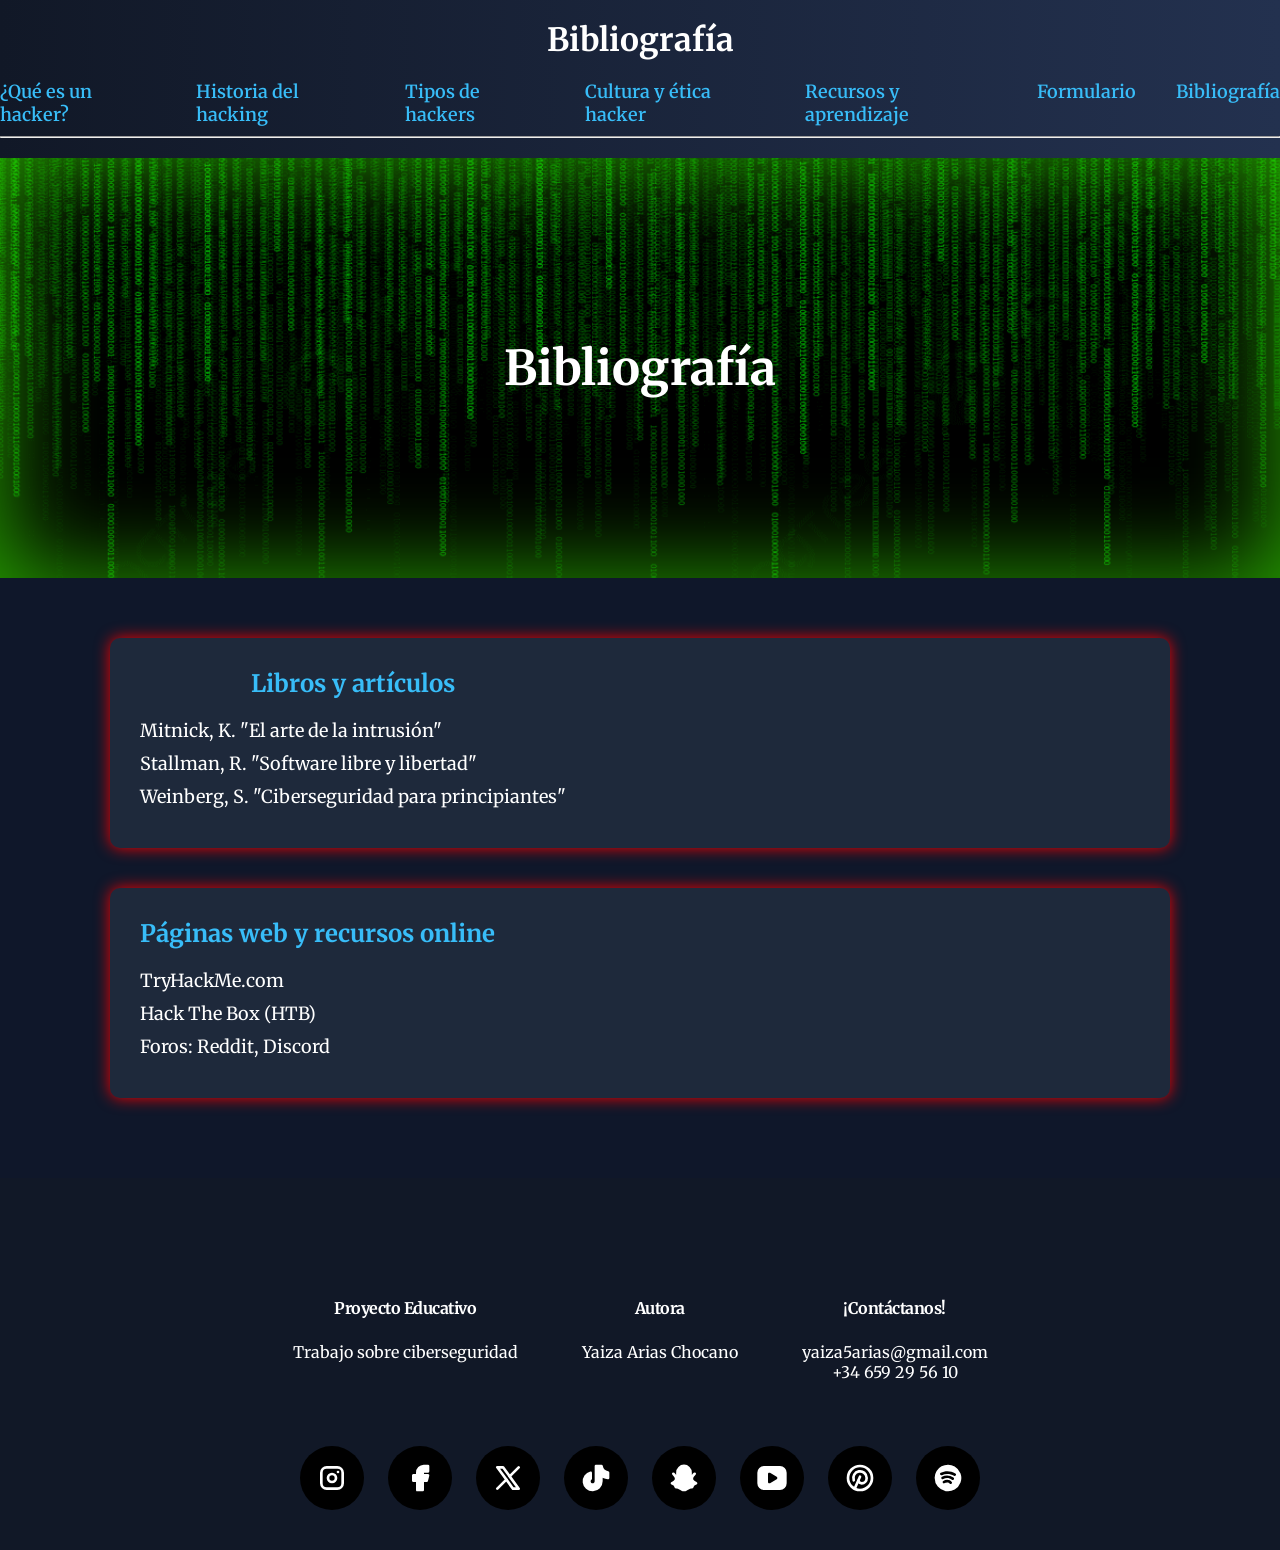
==== bibliography.html @ fdbdb53c "primer commit" ====
<!DOCTYPE html>
<html lang="es">

<head>
    <title>Hackers</title>
    <meta charset="UTF-8">
    <meta name="description" content="Proyecto web sobre hackers">
    <meta name="viewport" content="width=device-width, initial-scale=1.0">
    <meta name="author" content="Yaiza">
    <meta name="robots" content="index, follow">
    <meta name="keywords" content="hackers, hacking, ciberseguridad, seguridad informática">
    <meta name="theme-color" content="#000000">
    <meta http-equiv="X-UA-Compatible" content="IE=edge">
    <link rel="stylesheet" href="styles.css">
    <link rel="icon" type="image/png" href="./img/favico.png" sizes="32x32">
    <link rel="preconnect" href="https://fonts.googleapis.com">
    <link rel="preconnect" href="https://fonts.gstatic.com" crossorigin>
    <link href="https://fonts.googleapis.com/css2?family=Merriweather:wght@300;400;700&display=swap" rel="stylesheet">
</head>

<body>
    <header>
        <h1>Bibliografía</h1>
        <nav>
            <ul>
                <li><a href="./index.html">¿Qué es un hacker?</a></li>
                <li><a href="./history.html">Historia del hacking</a></li>
                <li><a href="./tipes.html">Tipos de hackers</a></li>
                <li><a href="./culture.html">Cultura y ética hacker</a></li>
                <li><a href="./resources.html">Recursos y aprendizaje</a></li>
                <li><a href="./formulary.html">Formulario</a></li>
                <li><a href="./bibliography.html">Bibliografía</a></li>
            </ul>
        </nav>
        <hr>
    </header>
        <div class="cabecera1">
            <div class="container">
                <h1>Bibliografía</h1>
            </div>
        </div>


    <div class="container">
        <div class="card">

            <div >
                <h2>Libros y artículos</h2>
                <ul>
                    <li>Mitnick, K. "El arte de la intrusión"</li>
                    <li>Stallman, R. "Software libre y libertad"</li>
                    <li>Weinberg, S. "Ciberseguridad para principiantes"</li>
                </ul>
            </div>
        </div>
        <div class="card imagenRight">
            <div>
                <h2>Páginas web y recursos online</h2>
                <ul>
                    <li>TryHackMe.com</li>
                    <li>Hack The Box (HTB)</li>
                    <li>Foros: Reddit, Discord</li>
                </ul>

            </div>

        </div>
    </div>
    </main>

    <footer>
        <div class="footer-content">
            <div>
                <h4 class="section-titles">Proyecto Educativo</h4>
                <p>Trabajo sobre ciberseguridad</p>
            </div>
            <div>
                <h4 class="section-titles">Autora</h4>
                <p>Yaiza Arias Chocano</p>
            </div>
            <div>
                <h4 class="section-titles">¡Contáctanos!</h4>
                <p>yaiza5arias@gmail.com</p>
                <p>+34 659 29 56 10</p>
            </div>

            <div class="socials-section">
                <div class="socials-content">
                    <div class="socials-item">
                        <svg xmlns="http://www.w3.org/2000/svg" width="18" height="18" viewBox="0 0 24 24" fill="none"
                            stroke="currentColor" stroke-width="2" stroke-linecap="round" stroke-linejoin="round"
                            class="icon icon-tabler icons-tabler-outline icon-tabler-brand-instagram">
                            <path stroke="none" d="M0 0h24v24H0z" fill="none" />
                            <path d="M4 8a4 4 0 0 1 4 -4h8a4 4 0 0 1 4 4v8a4 4 0 0 1 -4 4h-8a4 4 0 0 1 -4 -4l0 -8" />
                            <path d="M9 12a3 3 0 1 0 6 0a3 3 0 0 0 -6 0" />
                            <path d="M16.5 7.5v.01" />
                        </svg> <!-- Instagram -->
                    </div>
                    <div class="socials-item">
                        <svg xmlns="http://www.w3.org/2000/svg" width="18" height="18" viewBox="0 0 24 24"
                            fill="currentColor" class="icon icon-tabler icons-tabler-filled icon-tabler-brand-facebook">
                            <path stroke="none" d="M0 0h24v24H0z" fill="none" />
                            <path
                                d="M18 2a1 1 0 0 1 .993 .883l.007 .117v4a1 1 0 0 1 -.883 .993l-.117 .007h-3v1h3a1 1 0 0 1 .991 1.131l-.02 .112l-1 4a1 1 0 0 1 -.858 .75l-.113 .007h-2v6a1 1 0 0 1 -.883 .993l-.117 .007h-4a1 1 0 0 1 -.993 -.883l-.007 -.117v-6h-2a1 1 0 0 1 -.993 -.883l-.007 -.117v-4a1 1 0 0 1 .883 -.993l.117 -.007h2v-1a6 6 0 0 1 5.775 -5.996l.225 -.004h3z" />
                        </svg> <!-- Facebook -->
                    </div>
                    <div class="socials-item">
                        <svg xmlns="http://www.w3.org/2000/svg" width="18" height="18" viewBox="0 0 24 24" fill="none"
                            stroke="currentColor" stroke-width="2" stroke-linecap="round" stroke-linejoin="round"
                            class="icon icon-tabler icons-tabler-outline icon-tabler-brand-x">
                            <path stroke="none" d="M0 0h24v24H0z" fill="none" />
                            <path d="M4 4l11.733 16h4.267l-11.733 -16l-4.267 0" />
                            <path d="M4 20l6.768 -6.768m2.46 -2.46l6.772 -6.772" />
                        </svg> <!-- Twitter -->
                    </div>
                    <div class="socials-item">
                        <svg xmlns="http://www.w3.org/2000/svg" width="18" height="18" viewBox="0 0 24 24"
                            fill="currentColor" class="icon icon-tabler icons-tabler-filled icon-tabler-brand-tiktok">
                            <path stroke="none" d="M0 0h24v24H0z" fill="none" />
                            <path
                                d="M16.083 2h-4.083a1 1 0 0 0 -1 1v11.5a1.5 1.5 0 1 1 -2.519 -1.1l.12 -.1a1 1 0 0 0 .399 -.8v-4.326a1 1 0 0 0 -1.23 -.974a7.5 7.5 0 0 0 1.73 14.8l.243 -.005a7.5 7.5 0 0 0 7.257 -7.495v-2.7l.311 .153c1.122 .53 2.333 .868 3.59 .993a1 1 0 0 0 1.099 -.996v-4.033a1 1 0 0 0 -.834 -.986a5.005 5.005 0 0 1 -4.097 -4.096a1 1 0 0 0 -.986 -.835z" />
                        </svg> <!-- TikTok -->
                    </div>
                    <div class="socials-item">
                        <svg xmlns="http://www.w3.org/2000/svg" width="18" height="18" viewBox="0 0 24 24"
                            fill="currentColor" class="icon icon-tabler icons-tabler-filled icon-tabler-brand-snapchat">
                            <path stroke="none" d="M0 0h24v24H0z" fill="none" />
                            <path
                                d="M12 1.96a5.88 5.88 0 0 1 5.882 5.882c0 .618 .008 1.174 .03 1.678l.008 .21l.084 -.115q .46 -.627 1.102 -1.29l.187 -.19a1 1 0 0 1 1.414 1.415c-2.637 2.637 -2.51 3.795 .76 5.527l.048 .025a.98 .98 0 0 1 .46 .636l.004 .022l.003 .013l.006 .043l.006 .032v.009l.003 .025l.001 .051l.002 .026l-.001 .009v.025l-.003 .042l-.002 .034l-.002 .015l-.002 .02l-.004 .016l-.01 .06l-.007 .026l-.006 .02l-.016 .06l-.013 .029l-.005 .013l-.024 .062a1 1 0 0 1 -.197 .28l-.03 .025l-.016 .014l-.043 .039l-.013 .007l-.018 .015l-.051 .033l-.02 .014l-.008 .003l-.014 .01a1 1 0 0 1 -.098 .049l-.013 .003l-.146 .066c-.576 .255 -.81 .365 -1.008 .474l-.053 .03c-.27 .155 -.398 .277 -.558 .525c-.156 .245 -.293 .516 -.715 1.41a1 1 0 0 1 -.904 .573c-1.067 0 -1.798 .25 -2.879 .868l-.426 .246c-.176 .102 -.311 .178 -.447 .25c-.794 .423 -1.464 .636 -2.248 .636s-1.454 -.213 -2.248 -.636a15 15 0 0 1 -.447 -.25l-.426 -.246c-1.081 -.618 -1.812 -.868 -2.879 -.868a1 1 0 0 1 -.904 -.573c-.422 -.894 -.559 -1.165 -.715 -1.41a1.4 1.4 0 0 0 -.558 -.525c-.228 -.13 -.47 -.243 -1.227 -.577l.02 .007l-.013 -.003a1 1 0 0 1 -.098 -.05l-.014 -.009l-.028 -.017l-.051 -.033l-.018 -.015l-.013 -.007l-.043 -.039l-.012 -.01l-.004 -.004l-.03 -.025a1 1 0 0 1 -.197 -.28l-.024 -.062l-.005 -.013l-.013 -.028l-.016 -.061l-.005 -.012l-.008 -.035l-.01 -.059l-.004 -.016l-.002 -.02l-.002 -.015l-.002 -.035l-.004 -.041l.001 -.025l-.001 -.01l.002 -.025l.001 -.05l.003 -.026v-.01l.006 -.03l.006 -.044l.004 -.014l.002 -.021a.98 .98 0 0 1 .461 -.636l.048 -.025l.204 -.11c3.003 -1.635 3.132 -2.785 .72 -5.25l-.164 -.167a1 1 0 0 1 1.414 -1.414q .764 .763 1.289 1.479l.083 .115l.01 -.21q .025 -.628 .028 -1.374l.001 -.304a5.88 5.88 0 0 1 5.882 -5.882" />
                        </svg> <!-- Snapchat -->
                    </div>
                    <div class="socials-item">
                        <svg xmlns="http://www.w3.org/2000/svg" width="18" height="18" viewBox="0 0 24 24"
                            fill="currentColor" class="icon icon-tabler icons-tabler-filled icon-tabler-brand-youtube">
                            <path stroke="none" d="M0 0h24v24H0z" fill="none" />
                            <path
                                d="M18 3a5 5 0 0 1 5 5v8a5 5 0 0 1 -5 5h-12a5 5 0 0 1 -5 -5v-8a5 5 0 0 1 5 -5zm-9 6v6a1 1 0 0 0 1.514 .857l5 -3a1 1 0 0 0 0 -1.714l-5 -3a1 1 0 0 0 -1.514 .857z" />
                        </svg> <!-- Youtube -->
                    </div>
                    <div class="socials-item">
                        <svg xmlns="http://www.w3.org/2000/svg" width="18" height="18" viewBox="0 0 24 24" fill="none"
                            stroke="currentColor" stroke-width="2" stroke-linecap="round" stroke-linejoin="round"
                            class="icon icon-tabler icons-tabler-outline icon-tabler-brand-pinterest">
                            <path stroke="none" d="M0 0h24v24H0z" fill="none" />
                            <path d="M8 20l4 -9" />
                            <path
                                d="M10.7 14c.437 1.263 1.43 2 2.55 2c2.071 0 3.75 -1.554 3.75 -4a5 5 0 1 0 -9.7 1.7" />
                            <path d="M3 12a9 9 0 1 0 18 0a9 9 0 1 0 -18 0" />
                        </svg> <!-- Pinterest -->
                    </div>
                    <div class="socials-item">
                        <svg xmlns="http://www.w3.org/2000/svg" width="18" height="18" viewBox="0 0 24 24"
                            fill="currentColor" class="icon icon-tabler icons-tabler-filled icon-tabler-brand-spotify">
                            <path stroke="none" d="M0 0h24v24H0z" fill="none" />
                            <path
                                d="M17 3.34a10 10 0 1 1 -15 8.66l.005 -.324a10 10 0 0 1 14.995 -8.336m-2.168 11.605c-1.285 -1.927 -4.354 -2.132 -6.387 -.777a1 1 0 0 0 1.11 1.664c1.195 -.797 3.014 -.675 3.613 .223a1 1 0 1 0 1.664 -1.11m1.268 -3.245c-2.469 -1.852 -5.895 -2.187 -8.608 -.589a1 1 0 0 0 1.016 1.724c1.986 -1.171 4.544 -.92 6.392 .465a1 1 0 0 0 1.2 -1.6m1.43 -3.048c-3.677 -2.298 -7.766 -2.152 -10.977 -.546a1 1 0 0 0 .894 1.788c2.635 -1.317 5.997 -1.437 9.023 .454a1 1 0 1 0 1.06 -1.696" />
                        </svg> <!-- Spotify -->
                    </div>
                </div>
            </div>

        </div>

    </footer>
</body>

</html>
---- styles.css ----
* {
    margin: 0;
    padding: 0;
    box-sizing: border-box;
    text-align: center;
}

html {
    scroll-behavior: smooth;
}

/* BODY */
body {
    font-family: 'Merriweather', serif;
    background-color: #0f172a;
    color: #ffffff;
}

/* IMÁGENES */
.imagen-principal {
    width: 40%;
    max-width: 43.75rem;
    height: auto;
    display: block;
    margin: 2.5rem auto;
}

.img-izquierda {
    float: left;
    margin-left: 12.5rem;
    width: 40%;
    max-width: 25rem;
}

.img-derecha {
    float: right;
    margin-right: 12.5rem;
    width: 40%;
    max-width: 31.25rem;
}

.derec-img {
    float: right;
    margin-right: 3.125rem;
    width: 20%;
    max-width: 12.5rem;
}

/* HEADER */
header {
    background: linear-gradient(to right, #111827, #23314f);
    padding: 1.25rem 0;
}

nav ul {
    list-style: none;
    display: flex;
    justify-content: center;
    gap: 2.5rem;
}

nav a {
    text-decoration: none;
    color: #38bdf8;
    font-weight: 600;
    transition: 0.3s;
    position: relative;
}

nav a::after {
    content: "";
    position: absolute;
    left: 0;
    bottom: -5px;
    width: 0%;
    height: 2px;
    background-color: #38bdf8;
    transition: 0.3s;
}

nav a:hover::after {
    width: 100%;
}

nav a:hover {
    color: rgb(178, 25, 25);
}

/* CABECERA PRINCIPAL */
.cabecera1 {
    background-image: url("./img/intro.jpg");
    background-size: cover;
    background-position: center;
    padding: 7.5rem 1.25rem;
    text-align: center;
    box-shadow: inset 0 0 100px rgba(58, 243, 2, 0.7);
}

.cabecera1 h1 {
    font-size: 3rem;
    margin-bottom: 0.9375rem;
}

.cabecera1 p {
    font-size: 1.25rem;
}

/* CONTENEDOR GENERAL */
.container {
    max-width: 68.75rem;
    margin: 3.75rem auto;
    padding: 0 1.25rem;
}

/* TITULOS */
h2 {
    margin-bottom: 1.25rem;
    color: #38bdf8;
}

/* VIDEO */
.video {
    text-align: center;
    margin: 3.75rem 0;
}

.video video {
    width: 40%;
    border-radius: 0.625rem;
}

/* ESTADÍSTICAS */
.stats {
    display: flex;
    justify-content: space-between;
    flex-wrap: wrap;
    gap: 1.25rem;
    margin-top: 2.5rem;
}

.stat-box {
    background-color: #ec09a8;
    flex: 1;
    min-width: 12.5rem;
    padding: 1.875rem;
    text-align: center;
    border-radius: 0.625rem;
    box-shadow: 0 0 15px rgb(3, 226, 70);
}

.stat-box:hover {
    transform: translateY(-0.3125rem);
    /* Mueve la caja ligeramente hacia arriba al pasar el ratón */
}

.stat-box h3 {
    font-size: 1.875rem;
    color: #38bdf8;
}

/* CARDS */
.card {
    display: flex;
    align-items: center;
    gap: 1.875rem;
    background-color: #1e293b;
    padding: 1.875rem;
    border-radius: 0.625rem;
    margin-bottom: 2.5rem;
    transition: 0.3s;
    box-shadow: 0 0 15px rgb(244, 0, 0);
}

.card:hover {
    transform: scale(1.02);
}

.card img {
    width: 18.75rem;
    border-radius: 0.625rem;
}

.card h2 {
    margin-bottom: 0.9375rem;
}

/* CABECERA SECUNDARIA */
.cabecera2 {
    background-color: #111827;
    padding: 3.75rem 1.25rem;
    text-align: center;
}

.cabecera2 h2 {
    font-size: 2.25rem;
}

.centro-pantalla {
    text-align: center;
}

/* LISTAS */
ul {
    list-style: none;
    margin-top: 1.25rem;
}

ul li {
    margin-bottom: 0.625rem;
    font-size: 1.125rem;
    text-align: left;
}

/* FOOTER */
footer {
    background-color: #111827;
    padding: 2.5rem 1.25rem;
    margin-top: 5rem;
}

.footer-content {
    max-width: 68.75rem;
    margin: auto;
    display: flex;
    justify-content: space-between;
    flex-wrap: wrap;
    /* Permite que los elementos pasen a otra línea si no caben */
    gap: 1.875rem;
}

.footer-content h3 {
    color: #38bdf8;
    margin-bottom: 0.625rem;
}

/* FORMULARIO */
.form-card {
    max-width: 43.75rem;
    margin: auto;
}

.formulario {
    display: flex;
    flex-direction: column;
    /* Coloca los campos del formulario en vertical */
    gap: 0.9375rem;
    /* Espacio entre cada campo */
}

.formulario label {
    text-align: left;
    font-weight: 600;
    color: #38bdf8;
}

.formulario input,
.formulario textarea {
    padding: 0.75rem;
    border-radius: 0.5rem;
    border: none;
    font-size: 1rem;
    background-color: #020617;
    color: white;
}

.formulario textarea {
    min-height: 7.5rem;
    /* Altura mínima del área de texto */
    resize: none;
    /* Impide cambiar el tamaño del textarea */
}

.formulario input:focus,
.formulario textarea:focus {
    outline: 0.125rem solid #38bdf8;
    /* Marca el campo activo con un borde */
}

.formulario button {
    margin-top: 0.625rem;
    padding: 0.75rem;
    font-size: 1.125rem;
    font-weight: bold;
    border-radius: 0.5rem;
    border: none;
    cursor: pointer;
    background-color: #38bdf8;
    color: #020617;
    transition: 0.3s;
    /* Suaviza los cambios al hacer hover */
}

.formulario button:hover {
    background-color: white;
    transform: scale(1.05);
    /* Agranda un poco el botón al pasar el ratón */
}
/* REDES SOCIALES LOGOS*/
.footer-content {
    max-width: 75rem;
    margin: 5rem auto 0;
    padding: 0 2rem;
    display: flex;
    flex-wrap: wrap;
    justify-content: center;
    gap: 4rem;
    text-align: center;
}

.section-titles {
    margin-bottom: 1.5rem;
    font-weight: 700;
    font-size: 1rem;
    letter-spacing: -0.5px;
    text-transform: none;
}

.socials-item {
    width: 4rem;
    height: 4rem;
    display: flex;
    align-items: center;
    justify-content: center;
    border-radius: 50%;
    background-color: rgb(0, 0, 0);
    transition: 0.3s;
}

.socials-item svg {
    width: 2rem;
    height: 2rem;
    color: white;
}

.socials-item:hover {
    transform: scale(1.15);
    background-color: #38bdf8;
}

.socials-section {
    width: 100%;
    display: flex;
    justify-content: center;
}

.socials-content {
    display: flex;
    justify-content: center;
    align-items: center;
    flex-wrap: wrap;
    gap: 1.5rem;
}
/* RESPONSIVE */
@media (max-width: 768px) {

    nav ul {
        flex-direction: column;
        gap: 1rem;
    }

    .imagen-principal,
    .img-izquierda,
    .img-derecha,
    .derec-img {
        width: 90%;
        max-width: 100%;
        margin: auto;
        float: none;
        display: block;
    }

    .video video {
        width: 90%;
    }

    .stats {
        flex-direction: column;
    }

    .footer-content {
        flex-direction: column;
        text-align: center;
    }

    .socials-content {
        justify-content: center;
    }

    .card {
        flex-direction: column;
        text-align: center;
    }

    .card img {
        width: 100%;
        max-width: 20rem;
    }

    .cabecera1 h1 {
        font-size: 2rem;
    }

    .cabecera1 p {
        font-size: 1rem;
    }
}
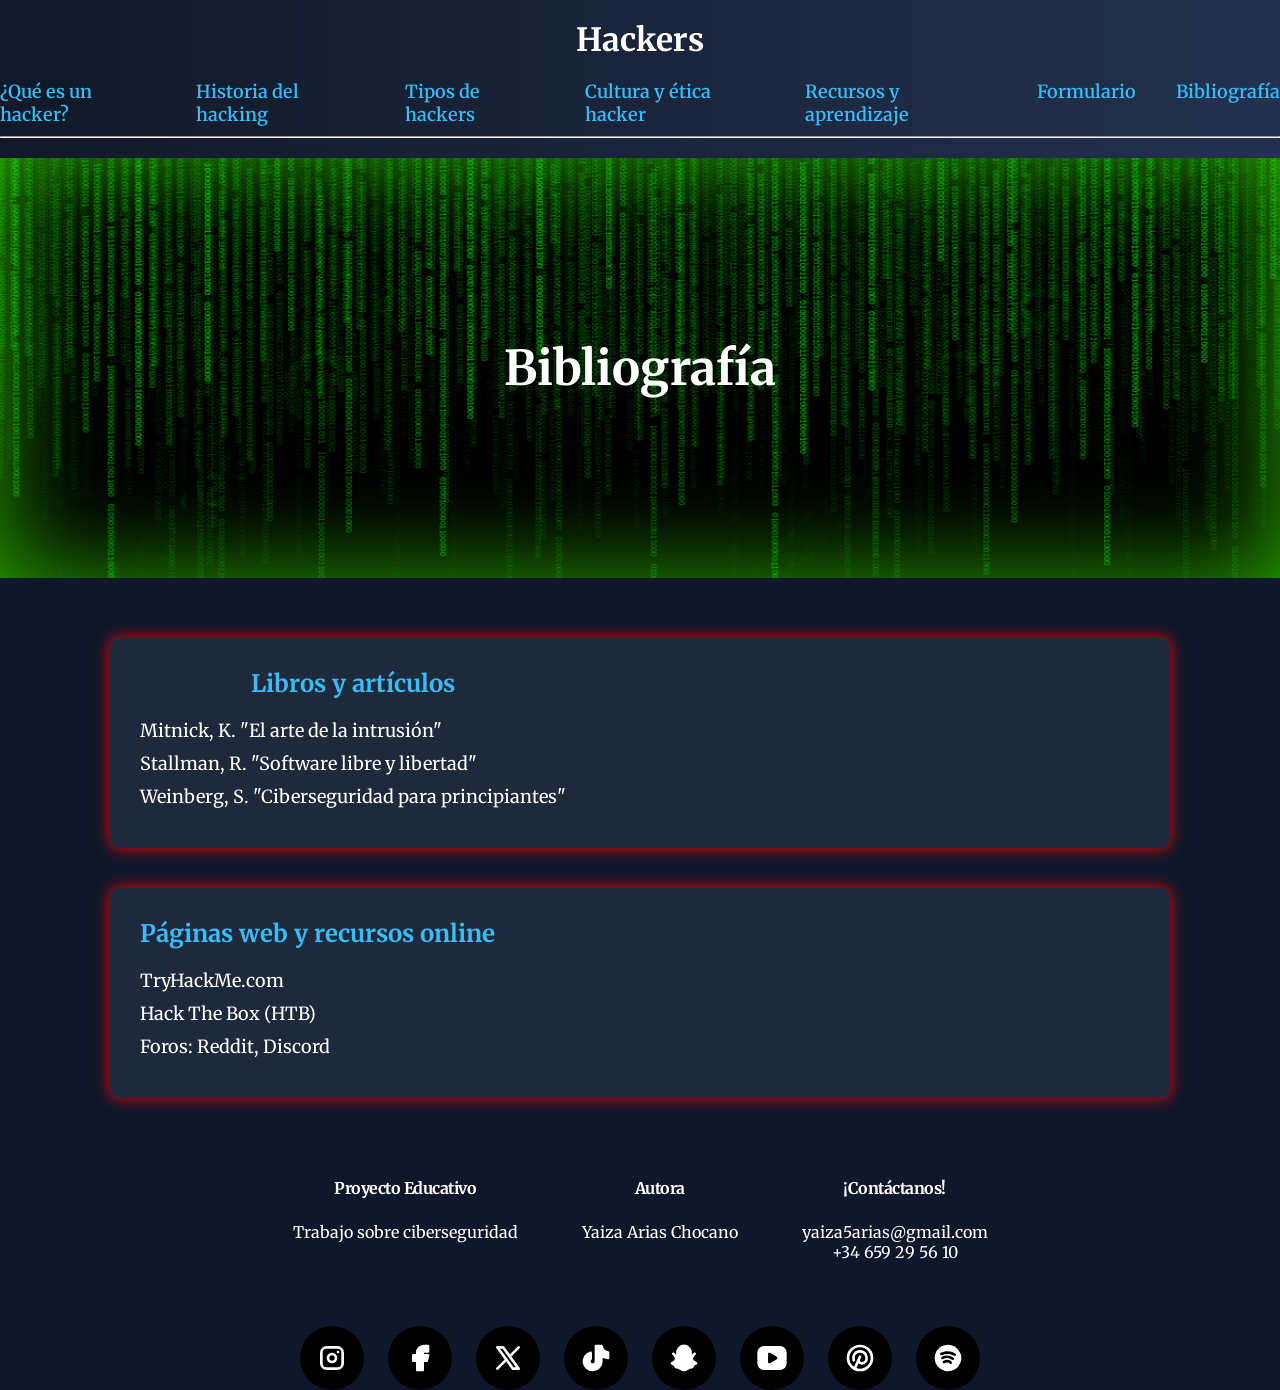
==== commit 8fceeaa7: "changes" ====
--- a/bibliography.html
+++ b/bibliography.html
@@ -19,20 +19,38 @@
 </head>
 
 <body>
+<body>
     <header>
-        <h1>Bibliografía</h1>
+        <h1>Hackers</h1>
         <nav>
-            <ul>
-                <li><a href="./index.html">¿Qué es un hacker?</a></li>
-                <li><a href="./history.html">Historia del hacking</a></li>
-                <li><a href="./tipes.html">Tipos de hackers</a></li>
-                <li><a href="./culture.html">Cultura y ética hacker</a></li>
-                <li><a href="./resources.html">Recursos y aprendizaje</a></li>
-                <li><a href="./formulary.html">Formulario</a></li>
-                <li><a href="./bibliography.html">Bibliografía</a></li>
-            </ul>
+            <div class="categ">
+                <ul>
+                    <li>
+                        <a href="./index.html">¿Qué es un hacker?</a>
+                    </li>
+                    <li>
+                        <a href="./history.html">Historia del hacking </a>
+                    </li>
+                    <li>
+                        <a href="./tipes.html">Tipos de hackers</a>
+                    </li>
+                    <li>
+                        <a href="./culture.html">Cultura y ética hacker</a>
+                    </li>
+                    <li>
+                        <a href="./resources.html">Recursos y aprendizaje </a>
+                    </li>
+                    <li>
+                        <a href="./formulary.html">Formulario</a>
+                    </li>
+                    <li>
+                        <a href="./bibliography.html">Bibliografía</a>
+                    </li>
+                </ul>
+            </div>
         </nav>
-        <hr>
+
+    <hr>
     </header>
         <div class="cabecera1">
             <div class="container">
--- a/styles.css
+++ b/styles.css
@@ -211,27 +211,6 @@
     text-align: left;
 }
 
-/* FOOTER */
-footer {
-    background-color: #111827;
-    padding: 2.5rem 1.25rem;
-    margin-top: 5rem;
-}
-
-.footer-content {
-    max-width: 68.75rem;
-    margin: auto;
-    display: flex;
-    justify-content: space-between;
-    flex-wrap: wrap;
-    /* Permite que los elementos pasen a otra línea si no caben */
-    gap: 1.875rem;
-}
-
-.footer-content h3 {
-    color: #38bdf8;
-    margin-bottom: 0.625rem;
-}
 
 /* FORMULARIO */
 .form-card {
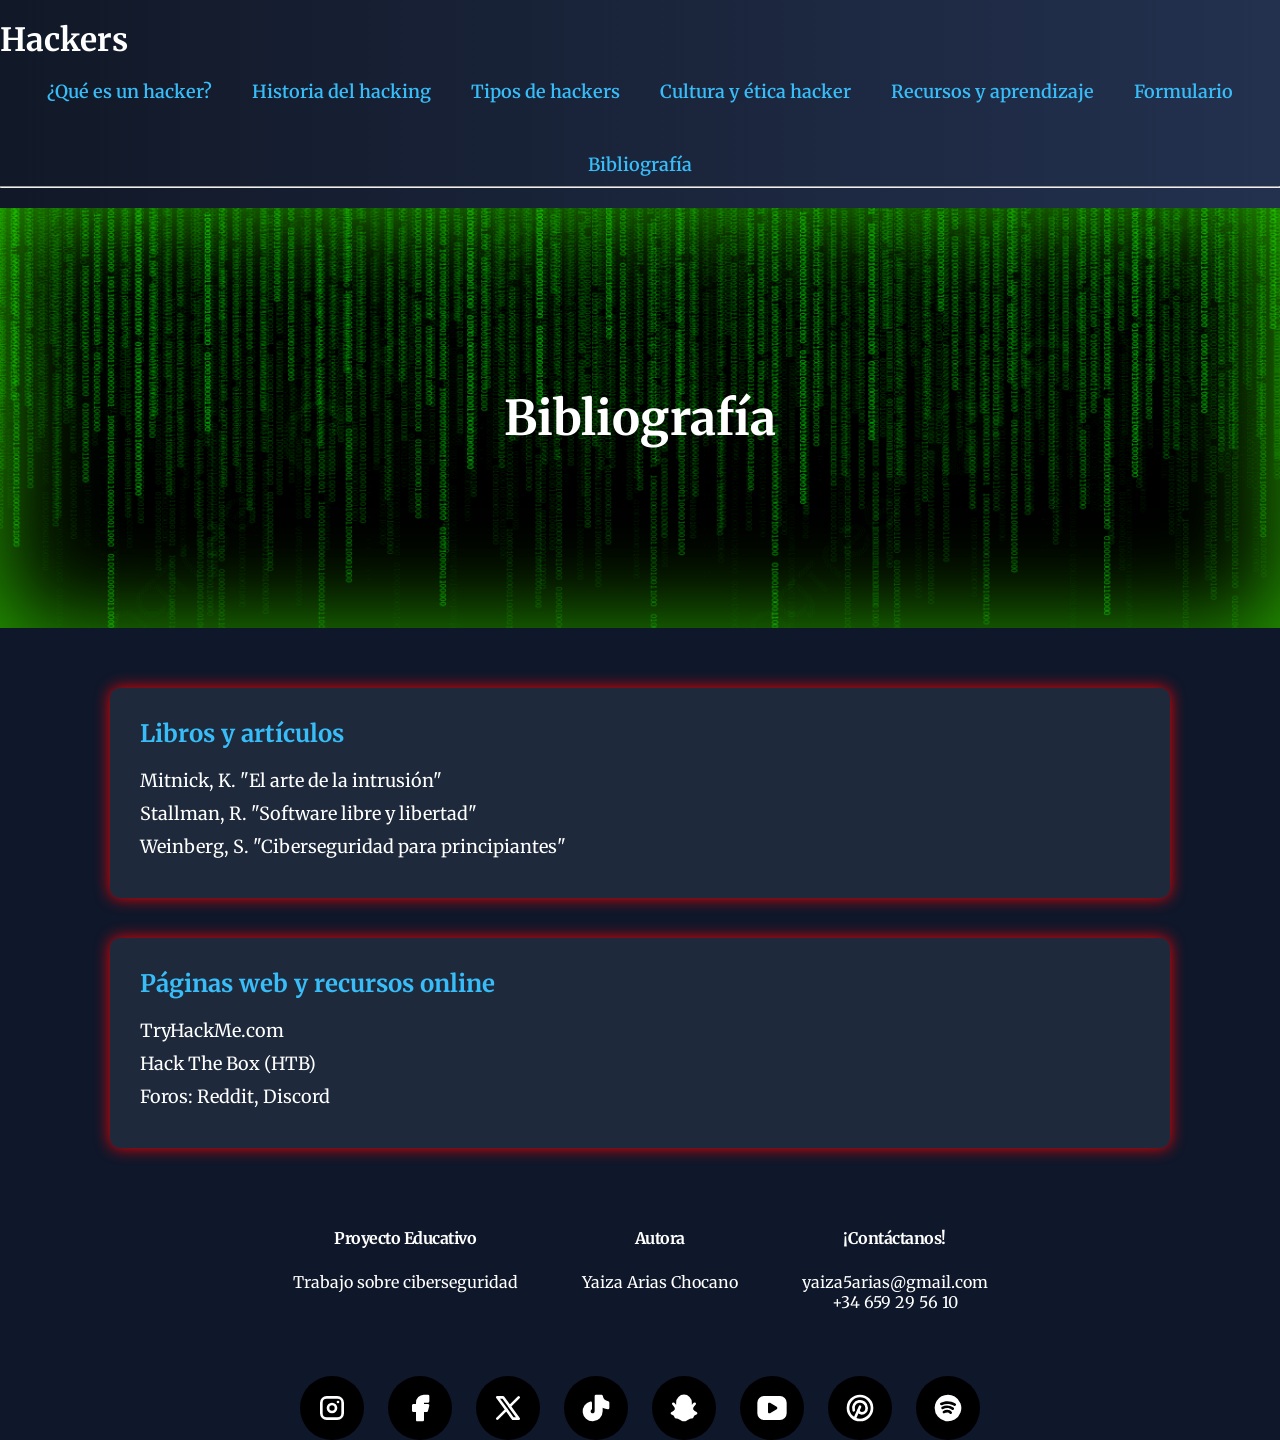
==== commit e25a4b70: "CHANGESPT3" ====
--- a/bibliography.html
+++ b/bibliography.html
@@ -19,39 +19,40 @@
 </head>
 
 <body>
-<body>
-    <header>
-        <h1>Hackers</h1>
-        <nav>
-            <div class="categ">
-                <ul>
-                    <li>
-                        <a href="./index.html">¿Qué es un hacker?</a>
-                    </li>
-                    <li>
-                        <a href="./history.html">Historia del hacking </a>
-                    </li>
-                    <li>
-                        <a href="./tipes.html">Tipos de hackers</a>
-                    </li>
-                    <li>
-                        <a href="./culture.html">Cultura y ética hacker</a>
-                    </li>
-                    <li>
-                        <a href="./resources.html">Recursos y aprendizaje </a>
-                    </li>
-                    <li>
-                        <a href="./formulary.html">Formulario</a>
-                    </li>
-                    <li>
-                        <a href="./bibliography.html">Bibliografía</a>
-                    </li>
-                </ul>
-            </div>
-        </nav>
 
-    <hr>
-    </header>
+    <body>
+        <header>
+            <h1>Hackers</h1>
+            <nav>
+                <div class="categ">
+                    <ul>
+                        <li>
+                            <a href="./index.html">¿Qué es un hacker?</a>
+                        </li>
+                        <li>
+                            <a href="./history.html">Historia del hacking </a>
+                        </li>
+                        <li>
+                            <a href="./tipes.html">Tipos de hackers</a>
+                        </li>
+                        <li>
+                            <a href="./culture.html">Cultura y ética hacker</a>
+                        </li>
+                        <li>
+                            <a href="./resources.html">Recursos y aprendizaje </a>
+                        </li>
+                        <li>
+                            <a href="./formulary.html">Formulario</a>
+                        </li>
+                        <li>
+                            <a href="./bibliography.html">Bibliografía</a>
+                        </li>
+                    </ul>
+                </div>
+            </nav>
+
+            <hr>
+        </header>
         <div class="cabecera1">
             <div class="container">
                 <h1>Bibliografía</h1>
@@ -59,127 +60,136 @@
         </div>
 
 
-    <div class="container">
-        <div class="card">
+        <div class="container">
+            <div class="card">
 
-            <div >
-                <h2>Libros y artículos</h2>
-                <ul>
-                    <li>Mitnick, K. "El arte de la intrusión"</li>
-                    <li>Stallman, R. "Software libre y libertad"</li>
-                    <li>Weinberg, S. "Ciberseguridad para principiantes"</li>
-                </ul>
+                <div>
+                    <h2>Libros y artículos</h2>
+                    <ul>
+                        <li>Mitnick, K. "El arte de la intrusión"</li>
+                        <li>Stallman, R. "Software libre y libertad"</li>
+                        <li>Weinberg, S. "Ciberseguridad para principiantes"</li>
+                    </ul>
+                </div>
+            </div>
+            <div class="card imagenRight">
+                <div>
+                    <h2>Páginas web y recursos online</h2>
+                    <ul>
+                        <li>TryHackMe.com</li>
+                        <li>Hack The Box (HTB)</li>
+                        <li>Foros: Reddit, Discord</li>
+                    </ul>
+
+                </div>
+
             </div>
         </div>
-        <div class="card imagenRight">
-            <div>
-                <h2>Páginas web y recursos online</h2>
-                <ul>
-                    <li>TryHackMe.com</li>
-                    <li>Hack The Box (HTB)</li>
-                    <li>Foros: Reddit, Discord</li>
-                </ul>
+        </main>
+
+        <footer>
+            <div class="footer-content">
+                <div>
+                    <h3 class="section-titles">Proyecto Educativo</h3>
+                    <p>Trabajo sobre ciberseguridad</p>
+                </div>
+                <div>
+                    <h3 class="section-titles">Autora</h3>
+                    <p>Yaiza Arias Chocano</p>
+                </div>
+                <div>
+                    <h3 class="section-titles">¡Contáctanos!</h3>
+                    <p>yaiza5arias@gmail.com</p>
+                    <p>+34 659 29 56 10</p>
+                </div>
+
+                <div class="socials-section">
+                    <div class="socials-content">
+                        <div class="socials-item">
+                            <svg xmlns="http://www.w3.org/2000/svg" width="18" height="18" viewBox="0 0 24 24"
+                                fill="none" stroke="currentColor" stroke-width="2" stroke-linecap="round"
+                                stroke-linejoin="round"
+                                class="icon icon-tabler icons-tabler-outline icon-tabler-brand-instagram">
+                                <path stroke="none" d="M0 0h24v24H0z" fill="none" />
+                                <path
+                                    d="M4 8a4 4 0 0 1 4 -4h8a4 4 0 0 1 4 4v8a4 4 0 0 1 -4 4h-8a4 4 0 0 1 -4 -4l0 -8" />
+                                <path d="M9 12a3 3 0 1 0 6 0a3 3 0 0 0 -6 0" />
+                                <path d="M16.5 7.5v.01" />
+                            </svg> <!-- Instagram -->
+                        </div>
+                        <div class="socials-item">
+                            <svg xmlns="http://www.w3.org/2000/svg" width="18" height="18" viewBox="0 0 24 24"
+                                fill="currentColor"
+                                class="icon icon-tabler icons-tabler-filled icon-tabler-brand-facebook">
+                                <path stroke="none" d="M0 0h24v24H0z" fill="none" />
+                                <path
+                                    d="M18 2a1 1 0 0 1 .993 .883l.007 .117v4a1 1 0 0 1 -.883 .993l-.117 .007h-3v1h3a1 1 0 0 1 .991 1.131l-.02 .112l-1 4a1 1 0 0 1 -.858 .75l-.113 .007h-2v6a1 1 0 0 1 -.883 .993l-.117 .007h-4a1 1 0 0 1 -.993 -.883l-.007 -.117v-6h-2a1 1 0 0 1 -.993 -.883l-.007 -.117v-4a1 1 0 0 1 .883 -.993l.117 -.007h2v-1a6 6 0 0 1 5.775 -5.996l.225 -.004h3z" />
+                            </svg> <!-- Facebook -->
+                        </div>
+                        <div class="socials-item">
+                            <svg xmlns="http://www.w3.org/2000/svg" width="18" height="18" viewBox="0 0 24 24"
+                                fill="none" stroke="currentColor" stroke-width="2" stroke-linecap="round"
+                                stroke-linejoin="round"
+                                class="icon icon-tabler icons-tabler-outline icon-tabler-brand-x">
+                                <path stroke="none" d="M0 0h24v24H0z" fill="none" />
+                                <path d="M4 4l11.733 16h4.267l-11.733 -16l-4.267 0" />
+                                <path d="M4 20l6.768 -6.768m2.46 -2.46l6.772 -6.772" />
+                            </svg> <!-- Twitter -->
+                        </div>
+                        <div class="socials-item">
+                            <svg xmlns="http://www.w3.org/2000/svg" width="18" height="18" viewBox="0 0 24 24"
+                                fill="currentColor"
+                                class="icon icon-tabler icons-tabler-filled icon-tabler-brand-tiktok">
+                                <path stroke="none" d="M0 0h24v24H0z" fill="none" />
+                                <path
+                                    d="M16.083 2h-4.083a1 1 0 0 0 -1 1v11.5a1.5 1.5 0 1 1 -2.519 -1.1l.12 -.1a1 1 0 0 0 .399 -.8v-4.326a1 1 0 0 0 -1.23 -.974a7.5 7.5 0 0 0 1.73 14.8l.243 -.005a7.5 7.5 0 0 0 7.257 -7.495v-2.7l.311 .153c1.122 .53 2.333 .868 3.59 .993a1 1 0 0 0 1.099 -.996v-4.033a1 1 0 0 0 -.834 -.986a5.005 5.005 0 0 1 -4.097 -4.096a1 1 0 0 0 -.986 -.835z" />
+                            </svg> <!-- TikTok -->
+                        </div>
+                        <div class="socials-item">
+                            <svg xmlns="http://www.w3.org/2000/svg" width="18" height="18" viewBox="0 0 24 24"
+                                fill="currentColor"
+                                class="icon icon-tabler icons-tabler-filled icon-tabler-brand-snapchat">
+                                <path stroke="none" d="M0 0h24v24H0z" fill="none" />
+                                <path
+                                    d="M12 1.96a5.88 5.88 0 0 1 5.882 5.882c0 .618 .008 1.174 .03 1.678l.008 .21l.084 -.115q .46 -.627 1.102 -1.29l.187 -.19a1 1 0 0 1 1.414 1.415c-2.637 2.637 -2.51 3.795 .76 5.527l.048 .025a.98 .98 0 0 1 .46 .636l.004 .022l.003 .013l.006 .043l.006 .032v.009l.003 .025l.001 .051l.002 .026l-.001 .009v.025l-.003 .042l-.002 .034l-.002 .015l-.002 .02l-.004 .016l-.01 .06l-.007 .026l-.006 .02l-.016 .06l-.013 .029l-.005 .013l-.024 .062a1 1 0 0 1 -.197 .28l-.03 .025l-.016 .014l-.043 .039l-.013 .007l-.018 .015l-.051 .033l-.02 .014l-.008 .003l-.014 .01a1 1 0 0 1 -.098 .049l-.013 .003l-.146 .066c-.576 .255 -.81 .365 -1.008 .474l-.053 .03c-.27 .155 -.398 .277 -.558 .525c-.156 .245 -.293 .516 -.715 1.41a1 1 0 0 1 -.904 .573c-1.067 0 -1.798 .25 -2.879 .868l-.426 .246c-.176 .102 -.311 .178 -.447 .25c-.794 .423 -1.464 .636 -2.248 .636s-1.454 -.213 -2.248 -.636a15 15 0 0 1 -.447 -.25l-.426 -.246c-1.081 -.618 -1.812 -.868 -2.879 -.868a1 1 0 0 1 -.904 -.573c-.422 -.894 -.559 -1.165 -.715 -1.41a1.4 1.4 0 0 0 -.558 -.525c-.228 -.13 -.47 -.243 -1.227 -.577l.02 .007l-.013 -.003a1 1 0 0 1 -.098 -.05l-.014 -.009l-.028 -.017l-.051 -.033l-.018 -.015l-.013 -.007l-.043 -.039l-.012 -.01l-.004 -.004l-.03 -.025a1 1 0 0 1 -.197 -.28l-.024 -.062l-.005 -.013l-.013 -.028l-.016 -.061l-.005 -.012l-.008 -.035l-.01 -.059l-.004 -.016l-.002 -.02l-.002 -.015l-.002 -.035l-.004 -.041l.001 -.025l-.001 -.01l.002 -.025l.001 -.05l.003 -.026v-.01l.006 -.03l.006 -.044l.004 -.014l.002 -.021a.98 .98 0 0 1 .461 -.636l.048 -.025l.204 -.11c3.003 -1.635 3.132 -2.785 .72 -5.25l-.164 -.167a1 1 0 0 1 1.414 -1.414q .764 .763 1.289 1.479l.083 .115l.01 -.21q .025 -.628 .028 -1.374l.001 -.304a5.88 5.88 0 0 1 5.882 -5.882" />
+                            </svg> <!-- Snapchat -->
+                        </div>
+                        <div class="socials-item">
+                            <svg xmlns="http://www.w3.org/2000/svg" width="18" height="18" viewBox="0 0 24 24"
+                                fill="currentColor"
+                                class="icon icon-tabler icons-tabler-filled icon-tabler-brand-youtube">
+                                <path stroke="none" d="M0 0h24v24H0z" fill="none" />
+                                <path
+                                    d="M18 3a5 5 0 0 1 5 5v8a5 5 0 0 1 -5 5h-12a5 5 0 0 1 -5 -5v-8a5 5 0 0 1 5 -5zm-9 6v6a1 1 0 0 0 1.514 .857l5 -3a1 1 0 0 0 0 -1.714l-5 -3a1 1 0 0 0 -1.514 .857z" />
+                            </svg> <!-- Youtube -->
+                        </div>
+                        <div class="socials-item">
+                            <svg xmlns="http://www.w3.org/2000/svg" width="18" height="18" viewBox="0 0 24 24"
+                                fill="none" stroke="currentColor" stroke-width="2" stroke-linecap="round"
+                                stroke-linejoin="round"
+                                class="icon icon-tabler icons-tabler-outline icon-tabler-brand-pinterest">
+                                <path stroke="none" d="M0 0h24v24H0z" fill="none" />
+                                <path d="M8 20l4 -9" />
+                                <path
+                                    d="M10.7 14c.437 1.263 1.43 2 2.55 2c2.071 0 3.75 -1.554 3.75 -4a5 5 0 1 0 -9.7 1.7" />
+                                <path d="M3 12a9 9 0 1 0 18 0a9 9 0 1 0 -18 0" />
+                            </svg> <!-- Pinterest -->
+                        </div>
+                        <div class="socials-item">
+                            <svg xmlns="http://www.w3.org/2000/svg" width="18" height="18" viewBox="0 0 24 24"
+                                fill="currentColor"
+                                class="icon icon-tabler icons-tabler-filled icon-tabler-brand-spotify">
+                                <path stroke="none" d="M0 0h24v24H0z" fill="none" />
+                                <path
+                                    d="M17 3.34a10 10 0 1 1 -15 8.66l.005 -.324a10 10 0 0 1 14.995 -8.336m-2.168 11.605c-1.285 -1.927 -4.354 -2.132 -6.387 -.777a1 1 0 0 0 1.11 1.664c1.195 -.797 3.014 -.675 3.613 .223a1 1 0 1 0 1.664 -1.11m1.268 -3.245c-2.469 -1.852 -5.895 -2.187 -8.608 -.589a1 1 0 0 0 1.016 1.724c1.986 -1.171 4.544 -.92 6.392 .465a1 1 0 0 0 1.2 -1.6m1.43 -3.048c-3.677 -2.298 -7.766 -2.152 -10.977 -.546a1 1 0 0 0 .894 1.788c2.635 -1.317 5.997 -1.437 9.023 .454a1 1 0 1 0 1.06 -1.696" />
+                            </svg> <!-- Spotify -->
+                        </div>
+                    </div>
+                </div>
 
             </div>
 
-        </div>
-    </div>
-    </main>
-
-    <footer>
-        <div class="footer-content">
-            <div>
-                <h4 class="section-titles">Proyecto Educativo</h4>
-                <p>Trabajo sobre ciberseguridad</p>
-            </div>
-            <div>
-                <h4 class="section-titles">Autora</h4>
-                <p>Yaiza Arias Chocano</p>
-            </div>
-            <div>
-                <h4 class="section-titles">¡Contáctanos!</h4>
-                <p>yaiza5arias@gmail.com</p>
-                <p>+34 659 29 56 10</p>
-            </div>
-
-            <div class="socials-section">
-                <div class="socials-content">
-                    <div class="socials-item">
-                        <svg xmlns="http://www.w3.org/2000/svg" width="18" height="18" viewBox="0 0 24 24" fill="none"
-                            stroke="currentColor" stroke-width="2" stroke-linecap="round" stroke-linejoin="round"
-                            class="icon icon-tabler icons-tabler-outline icon-tabler-brand-instagram">
-                            <path stroke="none" d="M0 0h24v24H0z" fill="none" />
-                            <path d="M4 8a4 4 0 0 1 4 -4h8a4 4 0 0 1 4 4v8a4 4 0 0 1 -4 4h-8a4 4 0 0 1 -4 -4l0 -8" />
-                            <path d="M9 12a3 3 0 1 0 6 0a3 3 0 0 0 -6 0" />
-                            <path d="M16.5 7.5v.01" />
-                        </svg> <!-- Instagram -->
-                    </div>
-                    <div class="socials-item">
-                        <svg xmlns="http://www.w3.org/2000/svg" width="18" height="18" viewBox="0 0 24 24"
-                            fill="currentColor" class="icon icon-tabler icons-tabler-filled icon-tabler-brand-facebook">
-                            <path stroke="none" d="M0 0h24v24H0z" fill="none" />
-                            <path
-                                d="M18 2a1 1 0 0 1 .993 .883l.007 .117v4a1 1 0 0 1 -.883 .993l-.117 .007h-3v1h3a1 1 0 0 1 .991 1.131l-.02 .112l-1 4a1 1 0 0 1 -.858 .75l-.113 .007h-2v6a1 1 0 0 1 -.883 .993l-.117 .007h-4a1 1 0 0 1 -.993 -.883l-.007 -.117v-6h-2a1 1 0 0 1 -.993 -.883l-.007 -.117v-4a1 1 0 0 1 .883 -.993l.117 -.007h2v-1a6 6 0 0 1 5.775 -5.996l.225 -.004h3z" />
-                        </svg> <!-- Facebook -->
-                    </div>
-                    <div class="socials-item">
-                        <svg xmlns="http://www.w3.org/2000/svg" width="18" height="18" viewBox="0 0 24 24" fill="none"
-                            stroke="currentColor" stroke-width="2" stroke-linecap="round" stroke-linejoin="round"
-                            class="icon icon-tabler icons-tabler-outline icon-tabler-brand-x">
-                            <path stroke="none" d="M0 0h24v24H0z" fill="none" />
-                            <path d="M4 4l11.733 16h4.267l-11.733 -16l-4.267 0" />
-                            <path d="M4 20l6.768 -6.768m2.46 -2.46l6.772 -6.772" />
-                        </svg> <!-- Twitter -->
-                    </div>
-                    <div class="socials-item">
-                        <svg xmlns="http://www.w3.org/2000/svg" width="18" height="18" viewBox="0 0 24 24"
-                            fill="currentColor" class="icon icon-tabler icons-tabler-filled icon-tabler-brand-tiktok">
-                            <path stroke="none" d="M0 0h24v24H0z" fill="none" />
-                            <path
-                                d="M16.083 2h-4.083a1 1 0 0 0 -1 1v11.5a1.5 1.5 0 1 1 -2.519 -1.1l.12 -.1a1 1 0 0 0 .399 -.8v-4.326a1 1 0 0 0 -1.23 -.974a7.5 7.5 0 0 0 1.73 14.8l.243 -.005a7.5 7.5 0 0 0 7.257 -7.495v-2.7l.311 .153c1.122 .53 2.333 .868 3.59 .993a1 1 0 0 0 1.099 -.996v-4.033a1 1 0 0 0 -.834 -.986a5.005 5.005 0 0 1 -4.097 -4.096a1 1 0 0 0 -.986 -.835z" />
-                        </svg> <!-- TikTok -->
-                    </div>
-                    <div class="socials-item">
-                        <svg xmlns="http://www.w3.org/2000/svg" width="18" height="18" viewBox="0 0 24 24"
-                            fill="currentColor" class="icon icon-tabler icons-tabler-filled icon-tabler-brand-snapchat">
-                            <path stroke="none" d="M0 0h24v24H0z" fill="none" />
-                            <path
-                                d="M12 1.96a5.88 5.88 0 0 1 5.882 5.882c0 .618 .008 1.174 .03 1.678l.008 .21l.084 -.115q .46 -.627 1.102 -1.29l.187 -.19a1 1 0 0 1 1.414 1.415c-2.637 2.637 -2.51 3.795 .76 5.527l.048 .025a.98 .98 0 0 1 .46 .636l.004 .022l.003 .013l.006 .043l.006 .032v.009l.003 .025l.001 .051l.002 .026l-.001 .009v.025l-.003 .042l-.002 .034l-.002 .015l-.002 .02l-.004 .016l-.01 .06l-.007 .026l-.006 .02l-.016 .06l-.013 .029l-.005 .013l-.024 .062a1 1 0 0 1 -.197 .28l-.03 .025l-.016 .014l-.043 .039l-.013 .007l-.018 .015l-.051 .033l-.02 .014l-.008 .003l-.014 .01a1 1 0 0 1 -.098 .049l-.013 .003l-.146 .066c-.576 .255 -.81 .365 -1.008 .474l-.053 .03c-.27 .155 -.398 .277 -.558 .525c-.156 .245 -.293 .516 -.715 1.41a1 1 0 0 1 -.904 .573c-1.067 0 -1.798 .25 -2.879 .868l-.426 .246c-.176 .102 -.311 .178 -.447 .25c-.794 .423 -1.464 .636 -2.248 .636s-1.454 -.213 -2.248 -.636a15 15 0 0 1 -.447 -.25l-.426 -.246c-1.081 -.618 -1.812 -.868 -2.879 -.868a1 1 0 0 1 -.904 -.573c-.422 -.894 -.559 -1.165 -.715 -1.41a1.4 1.4 0 0 0 -.558 -.525c-.228 -.13 -.47 -.243 -1.227 -.577l.02 .007l-.013 -.003a1 1 0 0 1 -.098 -.05l-.014 -.009l-.028 -.017l-.051 -.033l-.018 -.015l-.013 -.007l-.043 -.039l-.012 -.01l-.004 -.004l-.03 -.025a1 1 0 0 1 -.197 -.28l-.024 -.062l-.005 -.013l-.013 -.028l-.016 -.061l-.005 -.012l-.008 -.035l-.01 -.059l-.004 -.016l-.002 -.02l-.002 -.015l-.002 -.035l-.004 -.041l.001 -.025l-.001 -.01l.002 -.025l.001 -.05l.003 -.026v-.01l.006 -.03l.006 -.044l.004 -.014l.002 -.021a.98 .98 0 0 1 .461 -.636l.048 -.025l.204 -.11c3.003 -1.635 3.132 -2.785 .72 -5.25l-.164 -.167a1 1 0 0 1 1.414 -1.414q .764 .763 1.289 1.479l.083 .115l.01 -.21q .025 -.628 .028 -1.374l.001 -.304a5.88 5.88 0 0 1 5.882 -5.882" />
-                        </svg> <!-- Snapchat -->
-                    </div>
-                    <div class="socials-item">
-                        <svg xmlns="http://www.w3.org/2000/svg" width="18" height="18" viewBox="0 0 24 24"
-                            fill="currentColor" class="icon icon-tabler icons-tabler-filled icon-tabler-brand-youtube">
-                            <path stroke="none" d="M0 0h24v24H0z" fill="none" />
-                            <path
-                                d="M18 3a5 5 0 0 1 5 5v8a5 5 0 0 1 -5 5h-12a5 5 0 0 1 -5 -5v-8a5 5 0 0 1 5 -5zm-9 6v6a1 1 0 0 0 1.514 .857l5 -3a1 1 0 0 0 0 -1.714l-5 -3a1 1 0 0 0 -1.514 .857z" />
-                        </svg> <!-- Youtube -->
-                    </div>
-                    <div class="socials-item">
-                        <svg xmlns="http://www.w3.org/2000/svg" width="18" height="18" viewBox="0 0 24 24" fill="none"
-                            stroke="currentColor" stroke-width="2" stroke-linecap="round" stroke-linejoin="round"
-                            class="icon icon-tabler icons-tabler-outline icon-tabler-brand-pinterest">
-                            <path stroke="none" d="M0 0h24v24H0z" fill="none" />
-                            <path d="M8 20l4 -9" />
-                            <path
-                                d="M10.7 14c.437 1.263 1.43 2 2.55 2c2.071 0 3.75 -1.554 3.75 -4a5 5 0 1 0 -9.7 1.7" />
-                            <path d="M3 12a9 9 0 1 0 18 0a9 9 0 1 0 -18 0" />
-                        </svg> <!-- Pinterest -->
-                    </div>
-                    <div class="socials-item">
-                        <svg xmlns="http://www.w3.org/2000/svg" width="18" height="18" viewBox="0 0 24 24"
-                            fill="currentColor" class="icon icon-tabler icons-tabler-filled icon-tabler-brand-spotify">
-                            <path stroke="none" d="M0 0h24v24H0z" fill="none" />
-                            <path
-                                d="M17 3.34a10 10 0 1 1 -15 8.66l.005 -.324a10 10 0 0 1 14.995 -8.336m-2.168 11.605c-1.285 -1.927 -4.354 -2.132 -6.387 -.777a1 1 0 0 0 1.11 1.664c1.195 -.797 3.014 -.675 3.613 .223a1 1 0 1 0 1.664 -1.11m1.268 -3.245c-2.469 -1.852 -5.895 -2.187 -8.608 -.589a1 1 0 0 0 1.016 1.724c1.986 -1.171 4.544 -.92 6.392 .465a1 1 0 0 0 1.2 -1.6m1.43 -3.048c-3.677 -2.298 -7.766 -2.152 -10.977 -.546a1 1 0 0 0 .894 1.788c2.635 -1.317 5.997 -1.437 9.023 .454a1 1 0 1 0 1.06 -1.696" />
-                        </svg> <!-- Spotify -->
-                    </div>
-                </div>
-            </div>
-
-        </div>
-
-    </footer>
-</body>
+        </footer>
+    </body>
 
 </html>
--- a/styles.css
+++ b/styles.css
@@ -2,7 +2,6 @@
     margin: 0;
     padding: 0;
     box-sizing: border-box;
-    text-align: center;
 }
 
 html {
@@ -57,6 +56,8 @@
     display: flex;
     justify-content: center;
     gap: 2.5rem;
+    flex-wrap: wrap;
+
 }
 
 nav a {
